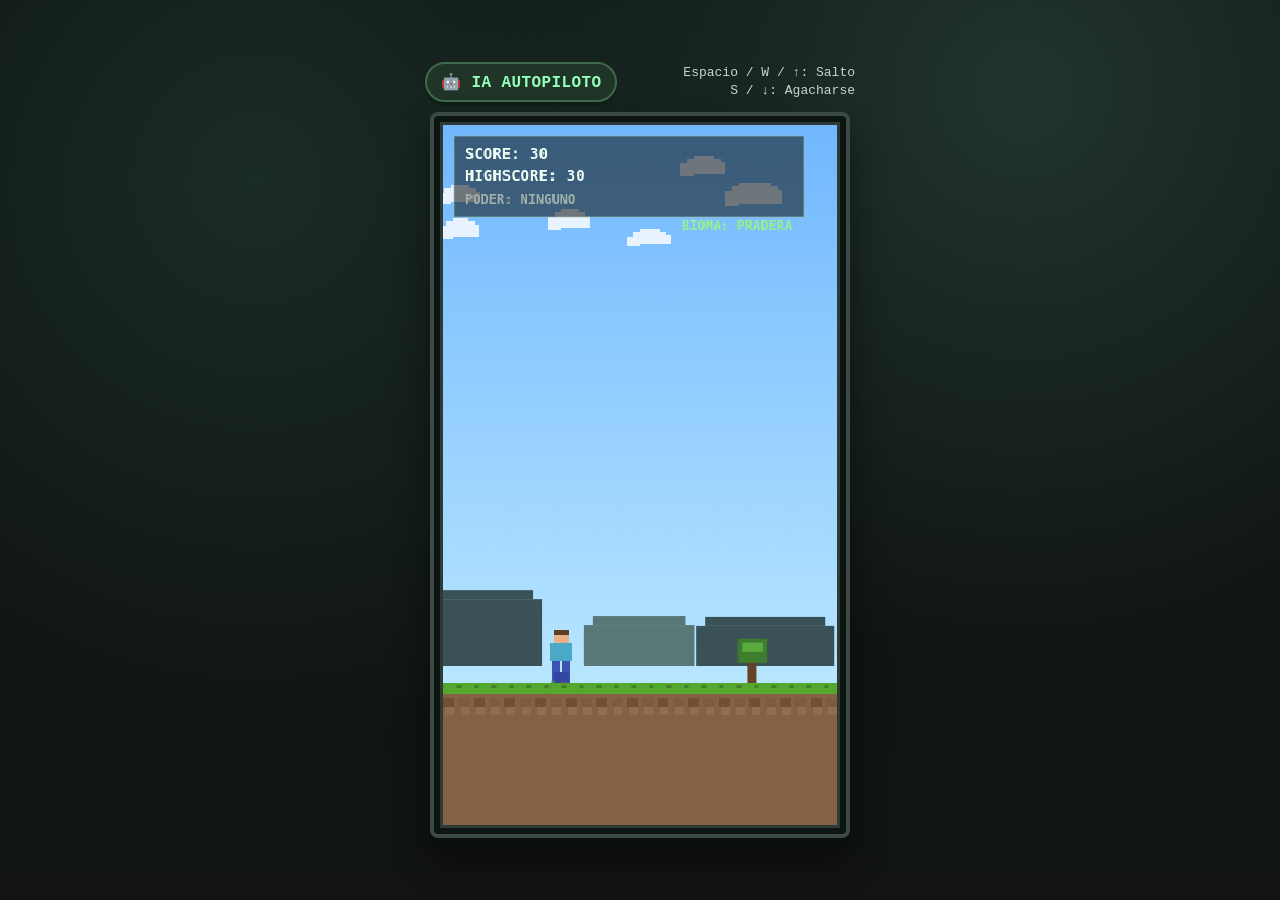
==== index2.html @ ca4cc085 "first psuh" ====
<!DOCTYPE html>
<html lang="es">
<head>
  <meta charset="UTF-8" />
  <meta name="viewport" content="width=device-width, initial-scale=1.0" />
  <title>Minecraft Runner IA</title>
  <link rel="stylesheet" href="./css/base.css" />
  <link rel="stylesheet" href="./css/layout.css" />
  <link rel="stylesheet" href="./css/components.css" />
</head>
<body>
  <div class="game-wrap">
    <div class="top-ui">
      <div id="modePill" class="status-pill">🤖 IA AUTOPILOTO</div>
      <div class="hint">
        <div>Espacio / W / ↑: Salto</div>
        <div>S / ↓: Agacharse</div>
      </div>
    </div>

    <div class="canvas-frame">
      <canvas id="game" width="360" height="640"></canvas>
    </div>
  </div>

  <script type="module" src="./js/main.js"></script>
</body>
</html>
---- css/base.css ----
:root {
  --bg: #111413;
  --panel: #1a1f1d;
  --line: #3b4a44;
  --text: #e5f2eb;
  --good: #34d16f;
  --bad: #ea3a3a;
  --gold: #f5d65a;
}

* {
  box-sizing: border-box;
}

body {
  margin: 0;
  min-height: 100vh;
  display: grid;
  place-items: center;
  background:
    radial-gradient(circle at 20% 20%, #1b2c25 0%, transparent 45%),
    radial-gradient(circle at 80% 10%, #22352d 0%, transparent 45%),
    linear-gradient(180deg, #0d1311 0%, var(--bg) 100%);
  color: var(--text);
  font-family: "Courier New", monospace;
  padding: 16px;
}
---- css/layout.css ----
.game-wrap {
  width: min(100%, 430px);
  display: grid;
  gap: 10px;
  justify-items: center;
}

.top-ui {
  width: 100%;
  display: flex;
  align-items: center;
  justify-content: space-between;
  gap: 10px;
  flex-wrap: wrap;
}

.canvas-frame {
  width: min(100%, 420px);
  border: 4px solid var(--line);
  box-shadow: 0 10px 0 #0a0f0d, 0 22px 36px rgba(0, 0, 0, 0.45);
  background: #0d1512;
  border-radius: 8px;
  padding: 6px;
}

@media (max-width: 860px) {
  .top-ui {
    justify-content: center;
  }

  .game-wrap {
    width: min(100%, 400px);
  }
}
---- css/components.css ----
.status-pill {
  background: #203428;
  border: 2px solid #3f694c;
  border-radius: 999px;
  padding: 8px 14px;
  font-weight: 700;
  letter-spacing: 0.4px;
  text-transform: uppercase;
  box-shadow: 0 4px 0 #112015;
}

.status-pill.manual {
  background: #3a1f1f;
  border-color: #7f3131;
  box-shadow: 0 4px 0 #261111;
}

.hint {
  opacity: 0.86;
  font-size: 13px;
  text-align: right;
  line-height: 1.35;
}

canvas {
  display: block;
  width: 100%;
  height: auto;
  image-rendering: pixelated;
  image-rendering: crisp-edges;
  background: #70b7ff;
  border: 3px solid #2d3a35;
}

@media (max-width: 860px) {
  .hint {
    text-align: center;
  }
}
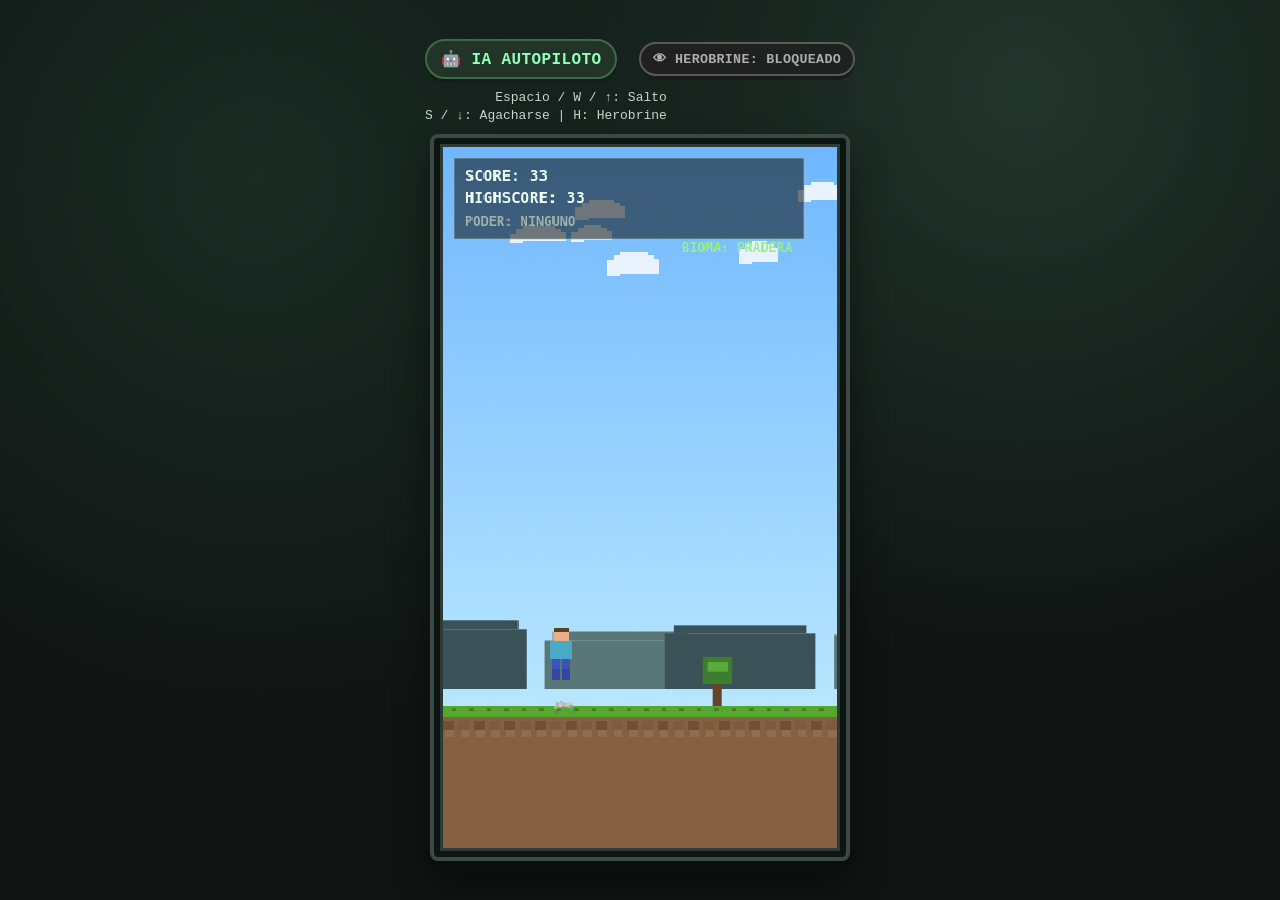
==== commit 8574dc6a: "streambot.ai" ====
--- a/index2.html
+++ b/index2.html
@@ -12,9 +12,10 @@
   <div class="game-wrap">
     <div class="top-ui">
       <div id="modePill" class="status-pill">🤖 IA AUTOPILOTO</div>
+      <button id="herobrineBtn" class="power-btn" type="button">👁 HEROBRINE: BLOQUEADO</button>
       <div class="hint">
         <div>Espacio / W / ↑: Salto</div>
-        <div>S / ↓: Agacharse</div>
+        <div>S / ↓: Agacharse | H: Herobrine</div>
       </div>
     </div>
 
--- a/css/components.css
+++ b/css/components.css
@@ -22,6 +22,44 @@
   line-height: 1.35;
 }
 
+.power-btn {
+  border: 2px solid #6b6b6b;
+  background: #2a2a2a;
+  color: #e8e8e8;
+  border-radius: 999px;
+  padding: 7px 12px;
+  font-weight: 700;
+  letter-spacing: 0.3px;
+  font-family: inherit;
+  cursor: pointer;
+  box-shadow: 0 4px 0 #1a1a1a;
+}
+
+.power-btn.ready {
+  border-color: #8f7cff;
+  background: #281544;
+  color: #f2ecff;
+  box-shadow: 0 4px 0 #180b2d;
+}
+
+.power-btn.active {
+  border-color: #ffffff;
+  background: #120022;
+  color: #ffffff;
+  box-shadow: 0 4px 0 #090012;
+}
+
+.power-btn.cooldown {
+  border-color: #5f5f5f;
+  background: #202020;
+  color: #b9b9b9;
+}
+
+.power-btn:disabled {
+  cursor: not-allowed;
+  opacity: 0.92;
+}
+
 canvas {
   display: block;
   width: 100%;
